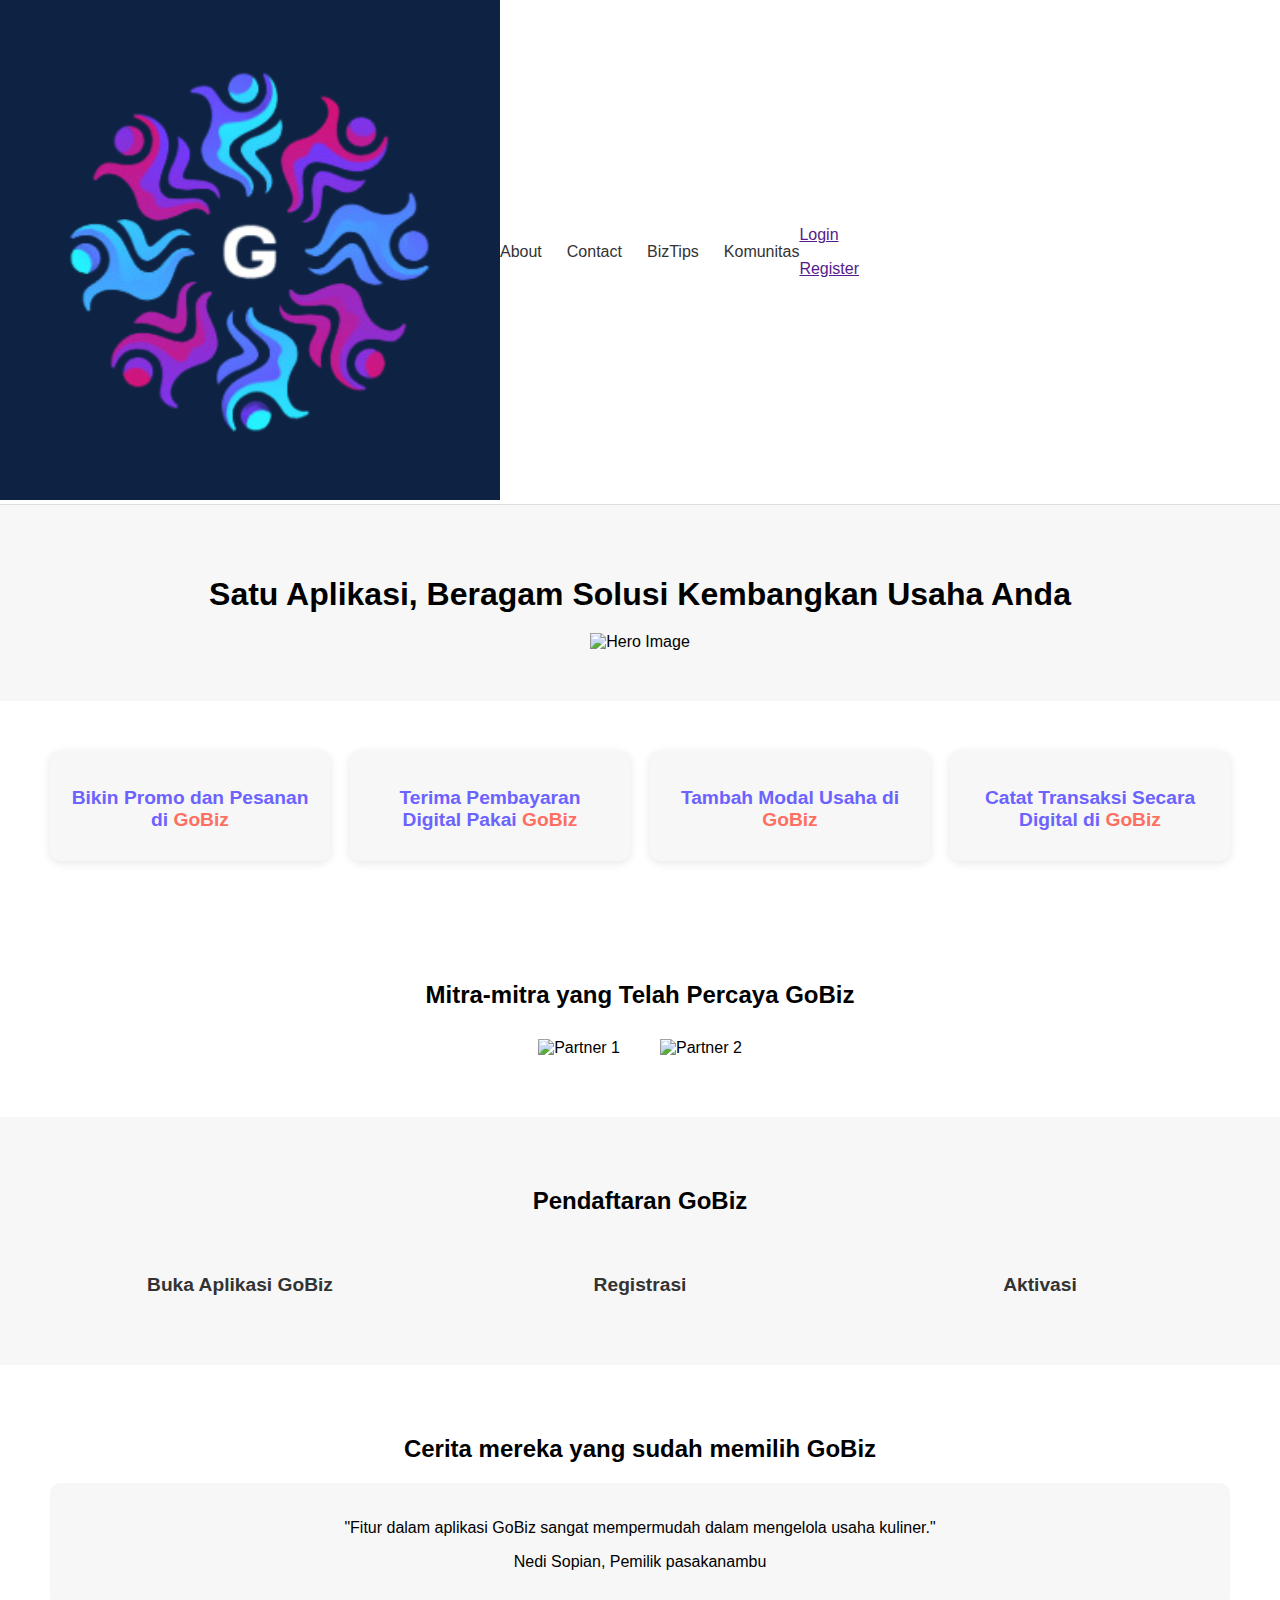
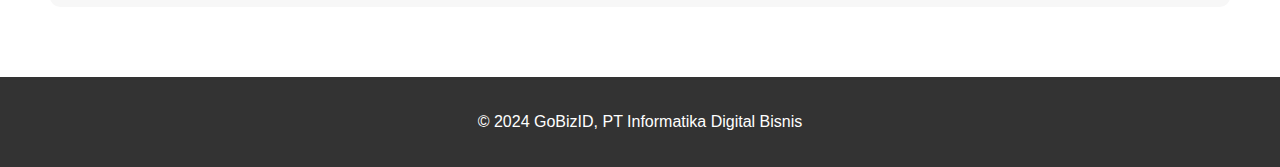
==== index.html @ c389ae64 "add Contact Page" ====
<!DOCTYPE html>
<html lang="en">
<head>
    <meta charset="UTF-8">
    <meta name="viewport" content="width=device-width, initial-scale=1.0">
    <title>GoBiz - Solusi untuk Usaha Anda</title>

    <!-- SEO Meta Tags -->
    <meta name="description" content="GoBiz adalah solusi lengkap untuk mengembangkan usaha kuliner Anda, mulai dari penerimaan pembayaran digital hingga pengelolaan promosi.">
    <meta name="keywords" content="GoBiz, usaha kuliner, icalan, komplek,arisan, komunitas, bisnis, aplikasi bisnis">
    <meta name="author" content="GoBiz by Indibiz">
    <meta name="robots" content="index, follow">

    <!-- Open Graph / Facebook -->
    <meta property="og:type" content="website">
    <meta property="og:title" content="GoBiz - Solusi untuk Usaha Anda">
    <meta property="og:description" content="GoBiz adalah solusi lengkap untuk mengembangkan usaha kuliner Anda, mulai dari penerimaan pembayaran digital hingga pengelolaan promosi.">
    <meta property="og:image" content="img/square.webp">
    <meta property="og:url" content="https://go.biz.id">

    <!-- Twitter -->
    <meta name="twitter:card" content="summary_large_image">
    <meta name="twitter:title" content="GoBiz - Solusi untuk Usaha Anda">
    <meta name="twitter:description" content="GoBiz adalah solusi lengkap untuk mengembangkan usaha kuliner Anda, mulai dari penerimaan pembayaran digital hingga pengelolaan promosi.">
    <meta name="twitter:image" content="img/square.webp">

    <!-- Favicon -->
    <link rel="icon" href="img/food-package.png" type="image/x-icon">
    
    <link rel="stylesheet" href="styles.css">
    <script src="https://cdn.tailwindcss.com"></script>
    <link href="https://fonts.googleapis.com/css2?family=Roboto+Condensed:ital,wght@0,100..900;1,100..900&display=swap" rel="stylesheet">
</head>
<body>
    <header class="bg-white sticky top-0">
        <nav class="grid grid-cols-4 flex items-center px-10 py-2">
            <div class="w-16">
                <img class="rounded-[50%]" src="img/gobiz.png" alt="GoBiz Logo">
            </div>
            <ul class="flex col-span-2 justify-center gap-32 items-center">
                <li class="font-['Roboto_Condensed'] text-xl"><a class="font-bold" href="#">About</a></li>
                <li class="font-['Roboto_Condensed'] text-xl"><a class="font-bold" href="contact.html">Contact</a></li>
                <li class="font-['Roboto_Condensed'] text-xl"><a class="font-bold" href="#">BizTips</a></li>
                <li class="font-['Roboto_Condensed'] text-xl"><a class="font-bold" href="#">Komunitas</a></li>
            </ul>
            <div class="flex justify-end gap-6">
                <a href="" class="bg-green-300 px-4 py-2 rounded-lg border-2 border-blue-900 hover:bg-green-600 duration-500">
                    <p>Login</p>
                </a>
                <a href="" class="bg-white px-4 py-2 rounded-lg border-2 border-blue-900 hover:bg-gray-300 duration-500">
                    <p>Register</p>
                </a>
            </div>
        </nav>
    </header>

    <section class="hero">
        <div class="hero-text">
            <h1>Satu Aplikasi, Beragam Solusi Kembangkan Usaha Anda</h1>
        </div>
        <div class="hero-image">
            <img src="img/square.webp" alt="Hero Image">
        </div>
    </section>

    <section class="services">
        <div class="service">
            <h2>Bikin Promo dan Pesanan di <span>GoBiz</span></h2>
        </div>
        <div class="service">
            <h2>Terima Pembayaran Digital Pakai <span>GoBiz</span></h2>
        </div>
        <div class="service">
            <h2>Tambah Modal Usaha di <span>GoBiz</span></h2>
        </div>
        <div class="service">
            <h2>Catat Transaksi Secara Digital di <span>GoBiz</span></h2>
        </div>
    </section>

    <section class="partners">
        <h2>Mitra-mitra yang Telah Percaya GoBiz</h2>
        <div class="partner-logos">
            <img src="img/partner1.webp" alt="Partner 1">
            <img src="img/partner2.webp" alt="Partner 2">
            <!-- Add more logos as needed -->
        </div>
    </section>

    <section class="registration">
        <h2>Pendaftaran GoBiz</h2>
        <div class="steps">
            <div class="step">
                <h3>Buka Aplikasi GoBiz</h3>
            </div>
            <div class="step">
                <h3>Registrasi</h3>
            </div>
            <div class="step">
                <h3>Aktivasi</h3>
            </div>
        </div>
    </section>

    <section class="testimonials">
        <h2>Cerita mereka yang sudah memilih GoBiz</h2>
        <div class="testimonial">
            <p>"Fitur dalam aplikasi GoBiz sangat mempermudah dalam mengelola usaha kuliner."</p>
            <p>Nedi Sopian, Pemilik pasakanambu</p>
        </div>
    </section>

    <footer>
        <div class="footer-content">
            <p>© 2024 GoBizID, PT Informatika Digital Bisnis</p>
        </div>
    </footer>
    
    <script src="script.js"></script>
</body>
</html>
---- styles.css ----
/* General Styles */
body {
    font-family: Arial, sans-serif;
    margin: 0;
    padding: 0;
    box-sizing: border-box;
}

header {
    background-color: #fff;
    display: flex;
    justify-content: space-between;
    align-items: center;
    border-bottom: 1px solid #ddd;
}

.logo img {
    max-height: 60px;
    margin-right: 30px;
}

nav {
    display: flex;
    align-items: center;
    flex-grow: 1;
}

nav ul {
    list-style: none;
    display: flex;
    gap: 25px;
    margin: 0;
    padding: 0;
}

nav ul li a {
    text-decoration: none;
    color: #333;
    font-weight: 500;
}

.auth-buttons {
    display: flex;
    gap: 15px;
    margin-left: auto; /* This pushes the buttons to the right */
}

.btn {
    padding: 10px 20px;
    border: none;
    cursor: pointer;
    font-weight: 600;
}

.btn-signup {
    background-color: #6c63ff;
    color: #fff;
    border-radius: 5px;
}

.btn-login {
    background-color: #fff;
    color: #6c63ff;
    border: 1px solid #6c63ff;
    border-radius: 5px;
}

.hero {
    display: flex;
    flex-direction: column;
    align-items: center;
    padding: 50px;
    background-color: #f7f7f7;
    text-align: center;
}

.hero-text h1 {
    font-size: 2rem;
    margin-bottom: 20px;
}

.hero-image img {
    max-width: 100%;
    height: auto;
}


.services {
    display: grid;
    grid-template-columns: repeat(auto-fit, minmax(250px, 1fr));
    gap: 20px;
    padding: 50px;
    background-color: #fff;
    text-align: center;
}

.service {
    background-color: #f7f7f7;
    padding: 20px;
    border-radius: 10px;
    box-shadow: 0px 2px 10px rgba(0, 0, 0, 0.1);
}

.service h2 {
    font-size: 1.2rem;
    color: #6c63ff;
    margin-bottom: 10px;
}

.service span {
    color: #ff6f61;
}

.partners {
    padding: 50px;
    text-align: center;
}

.partner-logos {
    display: flex;
    justify-content: center;
    gap: 20px;
    flex-wrap: wrap;
}

.partner-logos img {
    max-width: 150px;
    height: auto;
    margin: 10px;
}

.registration {
    background-color: #f7f7f7;
    padding: 50px;
    text-align: center;
}

.steps {
    display: grid;
    grid-template-columns: repeat(auto-fit, minmax(250px, 1fr));
    gap: 20px;
    padding-top: 20px;
}

.step h3 {
    font-size: 1.2rem;
    color: #333;
}

.testimonials {
    padding: 50px;
    text-align: center;
    background-color: #fff;
}

.testimonial {
    background-color: #f7f7f7;
    padding: 20px;
    border-radius: 10px;
    margin-bottom: 20px;
}

.testimonial-video video {
    max-width: 100%;
    border-radius: 10px;
}

footer {
    background-color: #333;
    color: #fff;
    text-align: center;
    padding: 20px;
}
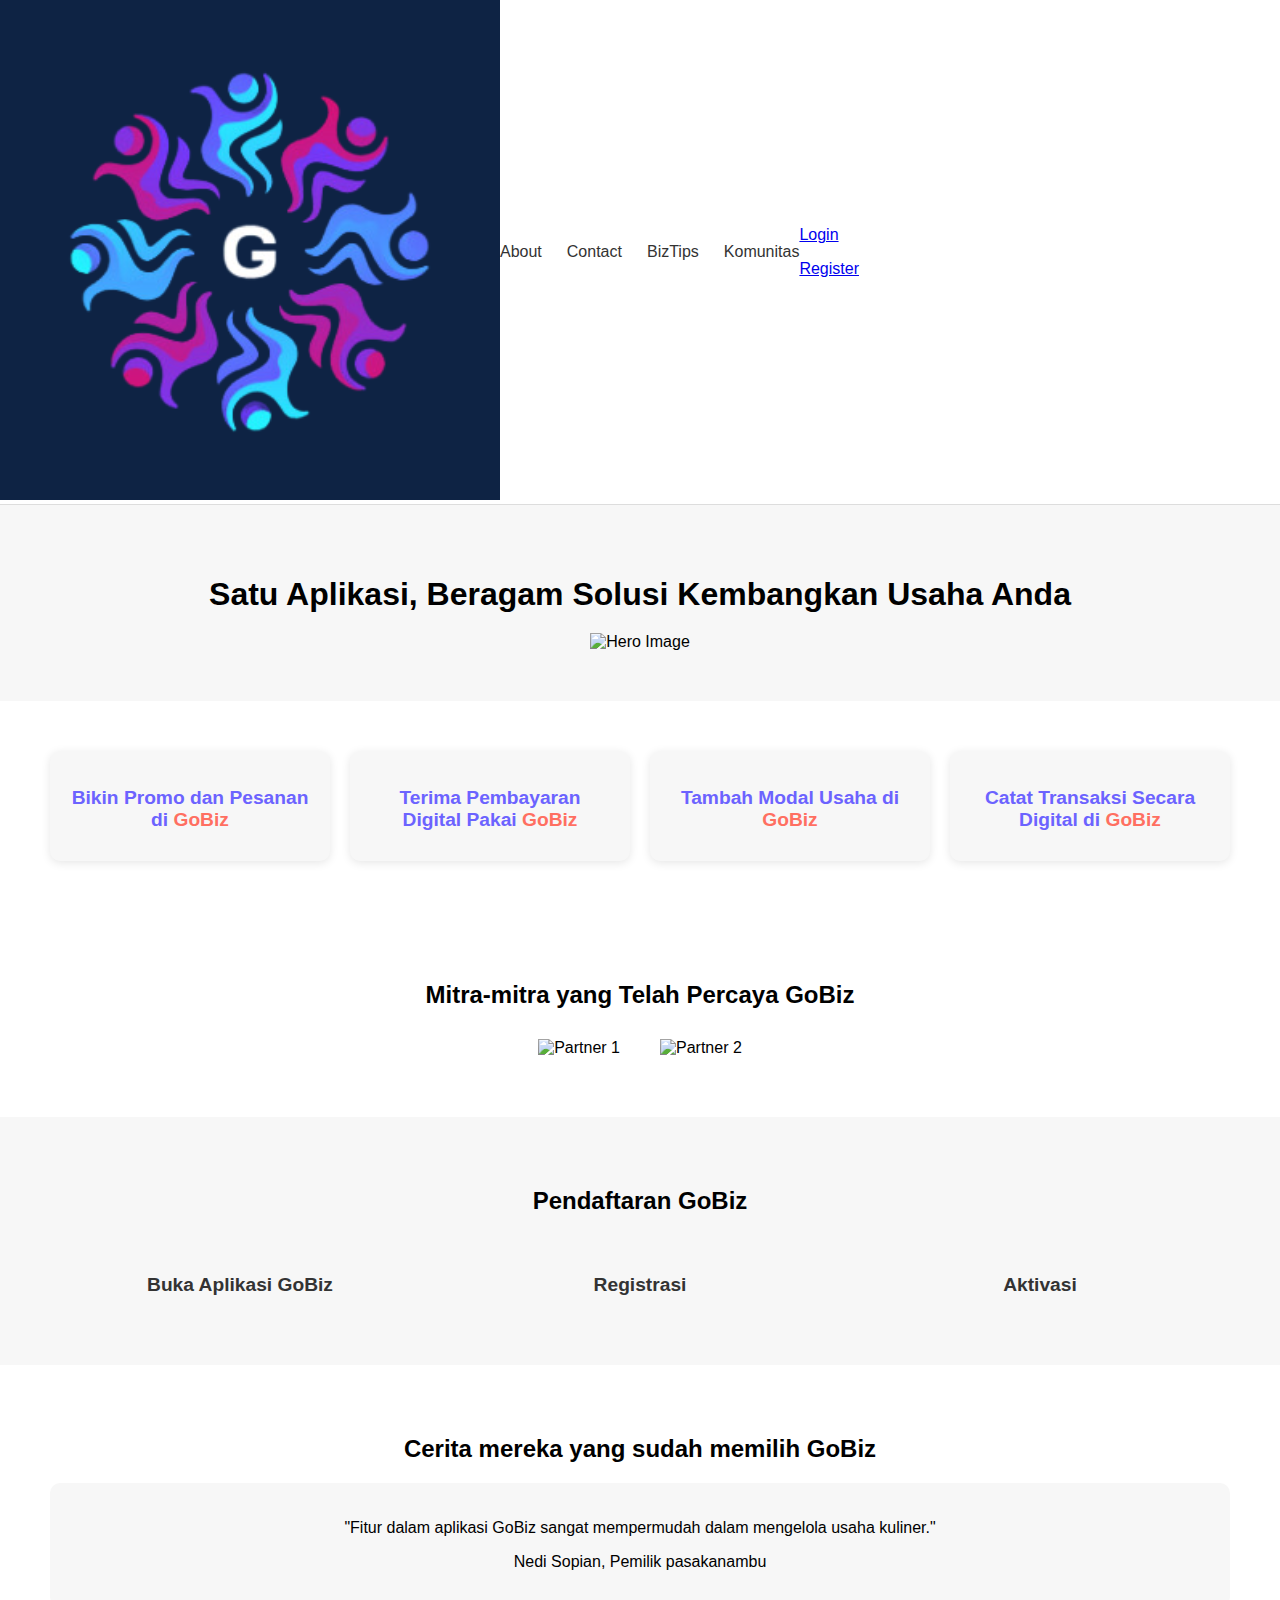
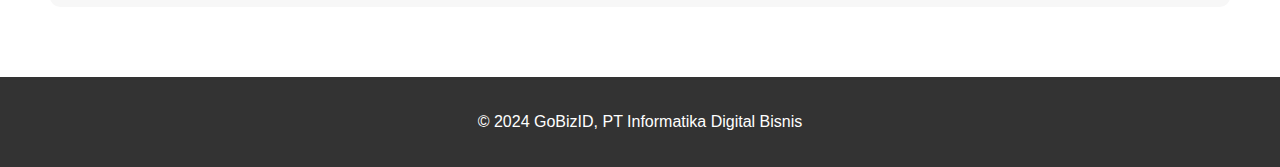
==== commit 3173fb6a: "mengganti link pada photo" ====
--- a/index.html
+++ b/index.html
@@ -35,19 +35,19 @@
     <header class="bg-white sticky top-0">
         <nav class="grid grid-cols-4 flex items-center px-10 py-2">
             <div class="w-16">
-                <img class="rounded-[50%]" src="img/gobiz.png" alt="GoBiz Logo">
+                <img class="rounded-[50%]" src="img/gobiz.png" alt="GoBiz Logo" >
             </div>
             <ul class="flex col-span-2 justify-center gap-32 items-center">
-                <li class="font-['Roboto_Condensed'] text-xl"><a class="font-bold" href="#">About</a></li>
+                <li class="font-['Roboto_Condensed'] text-xl"><a class="font-bold" href="about.html">About</a></li>
                 <li class="font-['Roboto_Condensed'] text-xl"><a class="font-bold" href="contact.html">Contact</a></li>
                 <li class="font-['Roboto_Condensed'] text-xl"><a class="font-bold" href="#">BizTips</a></li>
                 <li class="font-['Roboto_Condensed'] text-xl"><a class="font-bold" href="#">Komunitas</a></li>
             </ul>
             <div class="flex justify-end gap-6">
-                <a href="" class="bg-green-300 px-4 py-2 rounded-lg border-2 border-blue-900 hover:bg-green-600 duration-500">
+                <a href="user/login.html" class="bg-green-300 px-4 py-2 rounded-lg border-2 border-blue-900 hover:bg-green-600 duration-500">
                     <p>Login</p>
                 </a>
-                <a href="" class="bg-white px-4 py-2 rounded-lg border-2 border-blue-900 hover:bg-gray-300 duration-500">
+                <a href="user/register.html" class="bg-white px-4 py-2 rounded-lg border-2 border-blue-900 hover:bg-gray-300 duration-500">
                     <p>Register</p>
                 </a>
             </div>
@@ -81,8 +81,8 @@
     <section class="partners">
         <h2>Mitra-mitra yang Telah Percaya GoBiz</h2>
         <div class="partner-logos">
-            <img src="img/partner1.webp" alt="Partner 1">
-            <img src="img/partner2.webp" alt="Partner 2">
+            <img src=https://3dmdb.com/previews/13037200.jpg alt="Partner 1">
+            <img src=https://www.rajaloker.id/storage/company_logo/111620201415505fb2272678fcd.png alt="Partner 2">
             <!-- Add more logos as needed -->
         </div>
     </section>
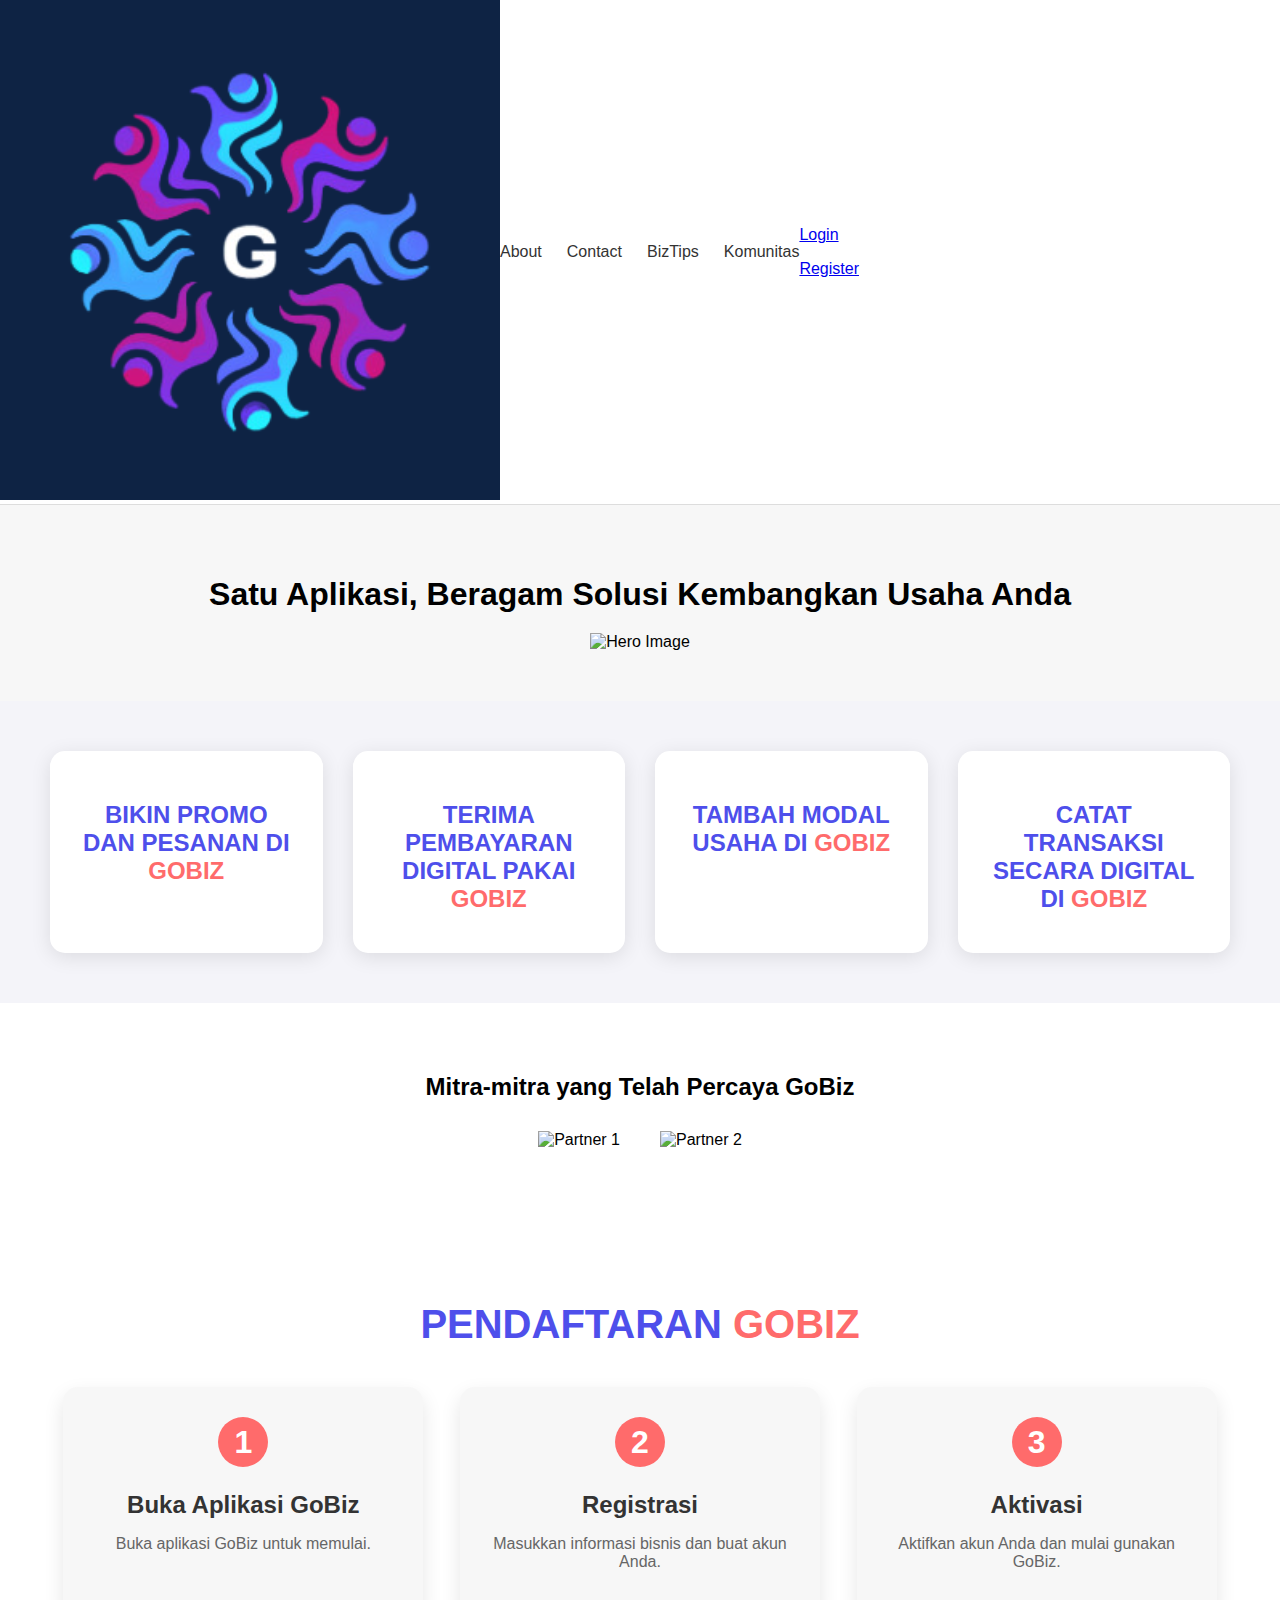
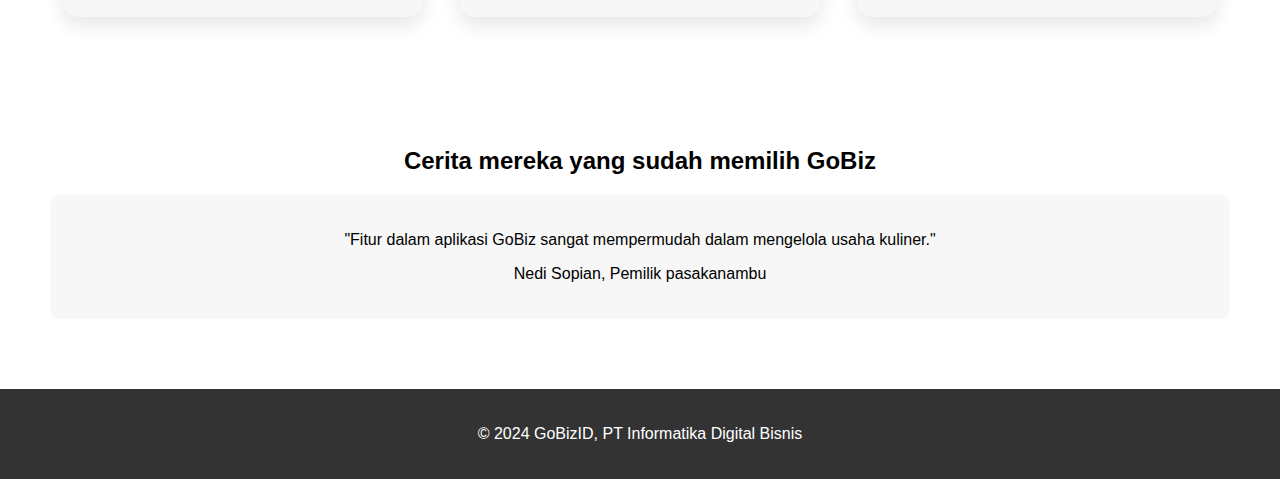
==== commit 5fc09ed5: "menambahkan hover pada index" ====
--- a/index.html
+++ b/index.html
@@ -30,6 +30,7 @@
     <link rel="stylesheet" href="styles.css">
     <script src="https://cdn.tailwindcss.com"></script>
     <link href="https://fonts.googleapis.com/css2?family=Roboto+Condensed:ital,wght@0,100..900;1,100..900&display=swap" rel="stylesheet">
+
 </head>
 <body>
     <header class="bg-white sticky top-0">
@@ -65,18 +66,23 @@
 
     <section class="services">
         <div class="service">
+            <i class="fas fa-tags"></i> <!-- Tambahkan icon -->
             <h2>Bikin Promo dan Pesanan di <span>GoBiz</span></h2>
         </div>
         <div class="service">
+            <i class="fas fa-credit-card"></i> <!-- Icon lainnya -->
             <h2>Terima Pembayaran Digital Pakai <span>GoBiz</span></h2>
         </div>
         <div class="service">
+            <i class="fas fa-briefcase"></i> <!-- Icon lainnya -->
             <h2>Tambah Modal Usaha di <span>GoBiz</span></h2>
         </div>
         <div class="service">
+            <i class="fas fa-receipt"></i> <!-- Icon lainnya -->
             <h2>Catat Transaksi Secara Digital di <span>GoBiz</span></h2>
         </div>
     </section>
+    
 
     <section class="partners">
         <h2>Mitra-mitra yang Telah Percaya GoBiz</h2>
@@ -87,20 +93,27 @@
         </div>
     </section>
 
-    <section class="registration">
-        <h2>Pendaftaran GoBiz</h2>
-        <div class="steps">
-            <div class="step">
-                <h3>Buka Aplikasi GoBiz</h3>
-            </div>
-            <div class="step">
-                <h3>Registrasi</h3>
-            </div>
-            <div class="step">
-                <h3>Aktivasi</h3>
-            </div>
+   <section class="registration">
+    <h2>Pendaftaran <span>GoBiz</span></h2>
+    <div class="steps">
+        <div class="step">
+            <div class="step-number">1</div> <!-- Tambahkan angka atau icon -->
+            <h3>Buka Aplikasi GoBiz</h3>
+            <p>Buka aplikasi GoBiz untuk memulai.</p>
         </div>
-    </section>
+        <div class="step">
+            <div class="step-number">2</div>
+            <h3>Registrasi</h3>
+            <p>Masukkan informasi bisnis dan buat akun Anda.</p>
+        </div>
+        <div class="step">
+            <div class="step-number">3</div>
+            <h3>Aktivasi</h3>
+            <p>Aktifkan akun Anda dan mulai gunakan GoBiz.</p>
+        </div>
+    </div>
+</section>
+
 
     <section class="testimonials">
         <h2>Cerita mereka yang sudah memilih GoBiz</h2>
--- a/styles.css
+++ b/styles.css
@@ -85,31 +85,59 @@
 }
 
 
+/* Style for the service section */
 .services {
     display: grid;
     grid-template-columns: repeat(auto-fit, minmax(250px, 1fr));
-    gap: 20px;
-    padding: 50px;
-    background-color: #fff;
-    text-align: center;
-}
-
+    gap: 30px;
+    padding: 50px;
+    background-color: #f4f4f9;
+    text-align: center;
+}
+
+/* Individual service box style */
 .service {
-    background-color: #f7f7f7;
-    padding: 20px;
-    border-radius: 10px;
-    box-shadow: 0px 2px 10px rgba(0, 0, 0, 0.1);
-}
-
+    background-color: #fff;
+    padding: 30px;
+    border-radius: 15px;
+    box-shadow: 0px 4px 20px rgba(0, 0, 0, 0.1);
+    transition: transform 0.3s ease, box-shadow 0.3s ease;
+}
+
+/* Hover effect for the service box */
+.service:hover {
+    transform: translateY(-10px);
+    box-shadow: 0px 8px 30px rgba(0, 0, 0, 0.2);
+}
+
+/* Heading style */
 .service h2 {
-    font-size: 1.2rem;
-    color: #6c63ff;
-    margin-bottom: 10px;
-}
-
-.service span {
-    color: #ff6f61;
-}
+    font-size: 1.5rem;
+    color: #4e4feb;
+    margin: 20px 0 10px;
+    font-weight: bold;
+    text-transform: uppercase;
+}
+
+/* Color style for GoBiz span */
+.service h2 span {
+    color: #ff6b6b;
+    font-weight: 700;
+}
+
+/* Icon style */
+.service i {
+    font-size: 3rem;
+    color: #ff6b6b;
+    margin-bottom: 15px;
+    transition: color 0.3s ease;
+}
+
+/* Change icon color on hover */
+.service:hover i {
+    color: #4e4feb;
+}
+
 
 .partners {
     padding: 50px;
@@ -129,22 +157,95 @@
     margin: 10px;
 }
 
+/* Style for registration section */
 .registration {
+    background-color: #fff;
+    padding: 60px;
+    text-align: center;
+    color: #333;
+    position: relative;
+}
+
+/* Style for the registration heading */
+.registration h2 {
+    font-size: 2.5rem;
+    color: #4e4feb;
+    margin-bottom: 40px;
+    text-transform: uppercase;
+}
+
+/* Color and font style for "GoBiz" */
+.registration h2 span {
+    color: #ff6b6b;
+    font-weight: bold;
+}
+
+/* Flexbox for steps layout */
+.steps {
+    display: flex;
+    justify-content: space-around;
+    gap: 30px;
+    flex-wrap: wrap; /* Untuk membuatnya responsif di layar kecil */
+}
+
+/* Style for each step */
+.step {
     background-color: #f7f7f7;
-    padding: 50px;
-    text-align: center;
-}
-
-.steps {
-    display: grid;
-    grid-template-columns: repeat(auto-fit, minmax(250px, 1fr));
-    gap: 20px;
-    padding-top: 20px;
-}
-
+    padding: 30px;
+    border-radius: 15px;
+    width: 300px;
+    box-shadow: 0 8px 20px rgba(0, 0, 0, 0.1);
+    transition: transform 0.3s ease, box-shadow 0.3s ease;
+    position: relative;
+}
+
+/* Hover effect on each step */
+.step:hover {
+    transform: translateY(-10px);
+    box-shadow: 0 10px 30px rgba(0, 0, 0, 0.15);
+}
+
+/* Step number or icon style */
+.step-number {
+    background-color: #ff6b6b;
+    color: white;
+    font-size: 2rem;
+    font-weight: bold;
+    width: 50px;
+    height: 50px;
+    line-height: 50px;
+    border-radius: 50%;
+    display: flex;
+    justify-content: center;
+    align-items: center;
+    margin: 0 auto 20px auto;
+}
+
+/* Step title style */
 .step h3 {
-    font-size: 1.2rem;
+    font-size: 1.5rem;
     color: #333;
+    margin-bottom: 10px;
+}
+
+/* Paragraph for step description */
+.step p {
+    font-size: 1rem;
+    color: #666;
+}
+
+/* Responsive design */
+@media (max-width: 768px) {
+    .steps {
+        flex-direction: column;
+        align-items: center;
+    }
+    
+    .step {
+        width: 100%;
+        max-width: 350px;
+        margin-bottom: 20px;
+    }
 }
 
 .testimonials {
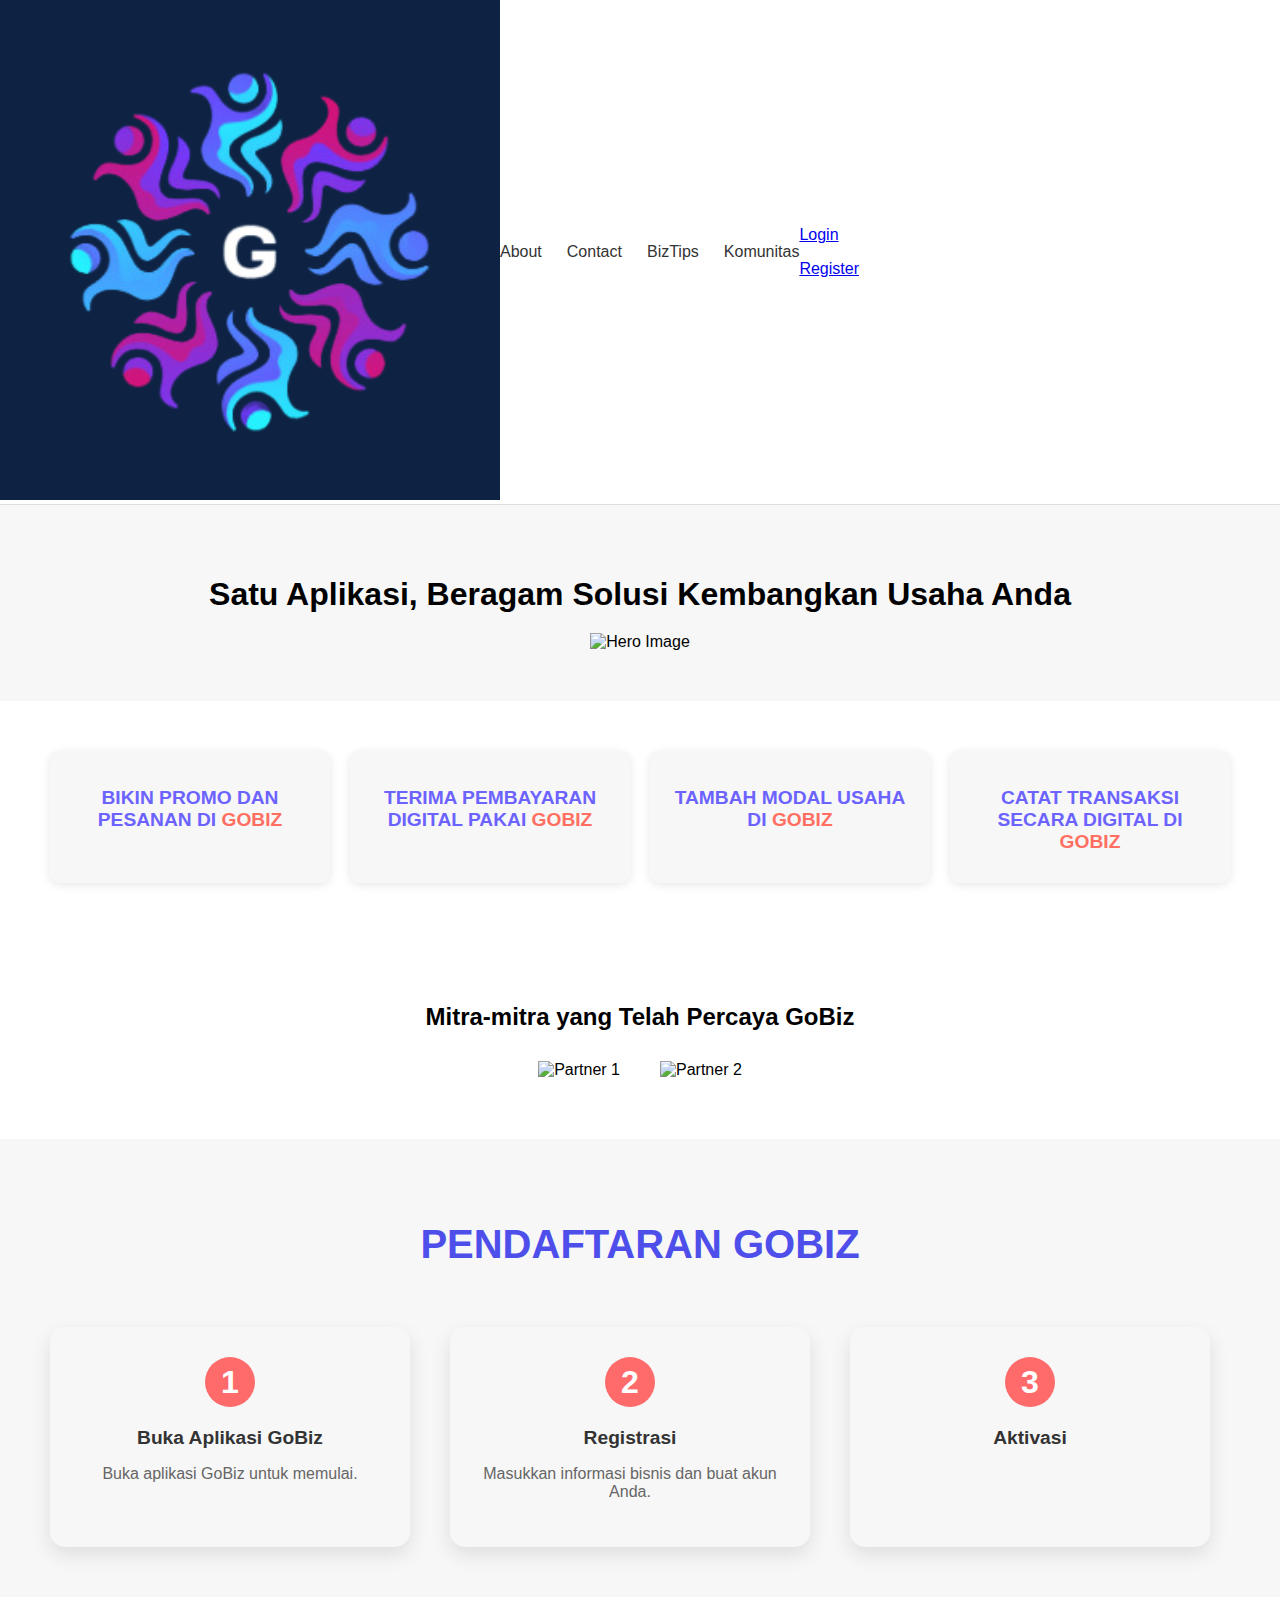
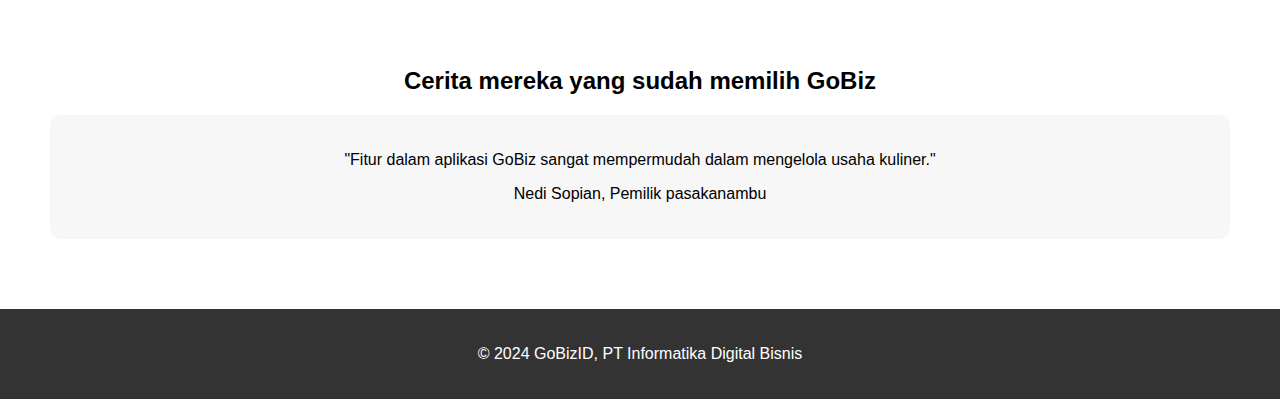
==== commit f0d0dd0c: "Refactor service and registration section styles" ====
--- a/index.html
+++ b/index.html
@@ -30,7 +30,6 @@
     <link rel="stylesheet" href="styles.css">
     <script src="https://cdn.tailwindcss.com"></script>
     <link href="https://fonts.googleapis.com/css2?family=Roboto+Condensed:ital,wght@0,100..900;1,100..900&display=swap" rel="stylesheet">
-
 </head>
 <body>
     <header class="bg-white sticky top-0">
@@ -94,7 +93,7 @@
     </section>
 
    <section class="registration">
-    <h2>Pendaftaran <span>GoBiz</span></h2>
+        <h2>Pendaftaran GoBiz</h2>
     <div class="steps">
         <div class="step">
             <div class="step-number">1</div> <!-- Tambahkan angka atau icon -->
@@ -109,8 +108,7 @@
         <div class="step">
             <div class="step-number">3</div>
             <h3>Aktivasi</h3>
-            <p>Aktifkan akun Anda dan mulai gunakan GoBiz.</p>
-        </div>
+            </div>
     </div>
 </section>
 
--- a/styles.css
+++ b/styles.css
@@ -89,18 +89,18 @@
 .services {
     display: grid;
     grid-template-columns: repeat(auto-fit, minmax(250px, 1fr));
-    gap: 30px;
-    padding: 50px;
-    background-color: #f4f4f9;
+    gap: 20px;
+    padding: 50px;
+    background-color: #fff;
     text-align: center;
 }
 
 /* Individual service box style */
 .service {
-    background-color: #fff;
-    padding: 30px;
-    border-radius: 15px;
-    box-shadow: 0px 4px 20px rgba(0, 0, 0, 0.1);
+    background-color: #f7f7f7;
+    padding: 20px;
+    border-radius: 10px;
+    box-shadow: 0px 2px 10px rgba(0, 0, 0, 0.1);
     transition: transform 0.3s ease, box-shadow 0.3s ease;
 }
 
@@ -112,32 +112,17 @@
 
 /* Heading style */
 .service h2 {
-    font-size: 1.5rem;
-    color: #4e4feb;
-    margin: 20px 0 10px;
+    font-size: 1.2rem;
+    color: #6c63ff;
+    margin-bottom: 10px;
     font-weight: bold;
     text-transform: uppercase;
 }
 
 /* Color style for GoBiz span */
-.service h2 span {
-    color: #ff6b6b;
-    font-weight: 700;
-}
-
-/* Icon style */
-.service i {
-    font-size: 3rem;
-    color: #ff6b6b;
-    margin-bottom: 15px;
-    transition: color 0.3s ease;
-}
-
-/* Change icon color on hover */
-.service:hover i {
-    color: #4e4feb;
-}
-
+.service span {
+    color: #ff6f61;
+}
 
 .partners {
     padding: 50px;
@@ -159,8 +144,8 @@
 
 /* Style for registration section */
 .registration {
-    background-color: #fff;
-    padding: 60px;
+    background-color: #f7f7f7;
+    padding: 50px;
     text-align: center;
     color: #333;
     position: relative;
@@ -182,10 +167,10 @@
 
 /* Flexbox for steps layout */
 .steps {
-    display: flex;
-    justify-content: space-around;
-    gap: 30px;
-    flex-wrap: wrap; /* Untuk membuatnya responsif di layar kecil */
+    display: grid;
+    grid-template-columns: repeat(auto-fit, minmax(250px, 1fr));
+    gap: 20px;
+    padding-top: 20px;
 }
 
 /* Style for each step */
@@ -223,7 +208,7 @@
 
 /* Step title style */
 .step h3 {
-    font-size: 1.5rem;
+    font-size: 1.2rem;
     color: #333;
     margin-bottom: 10px;
 }
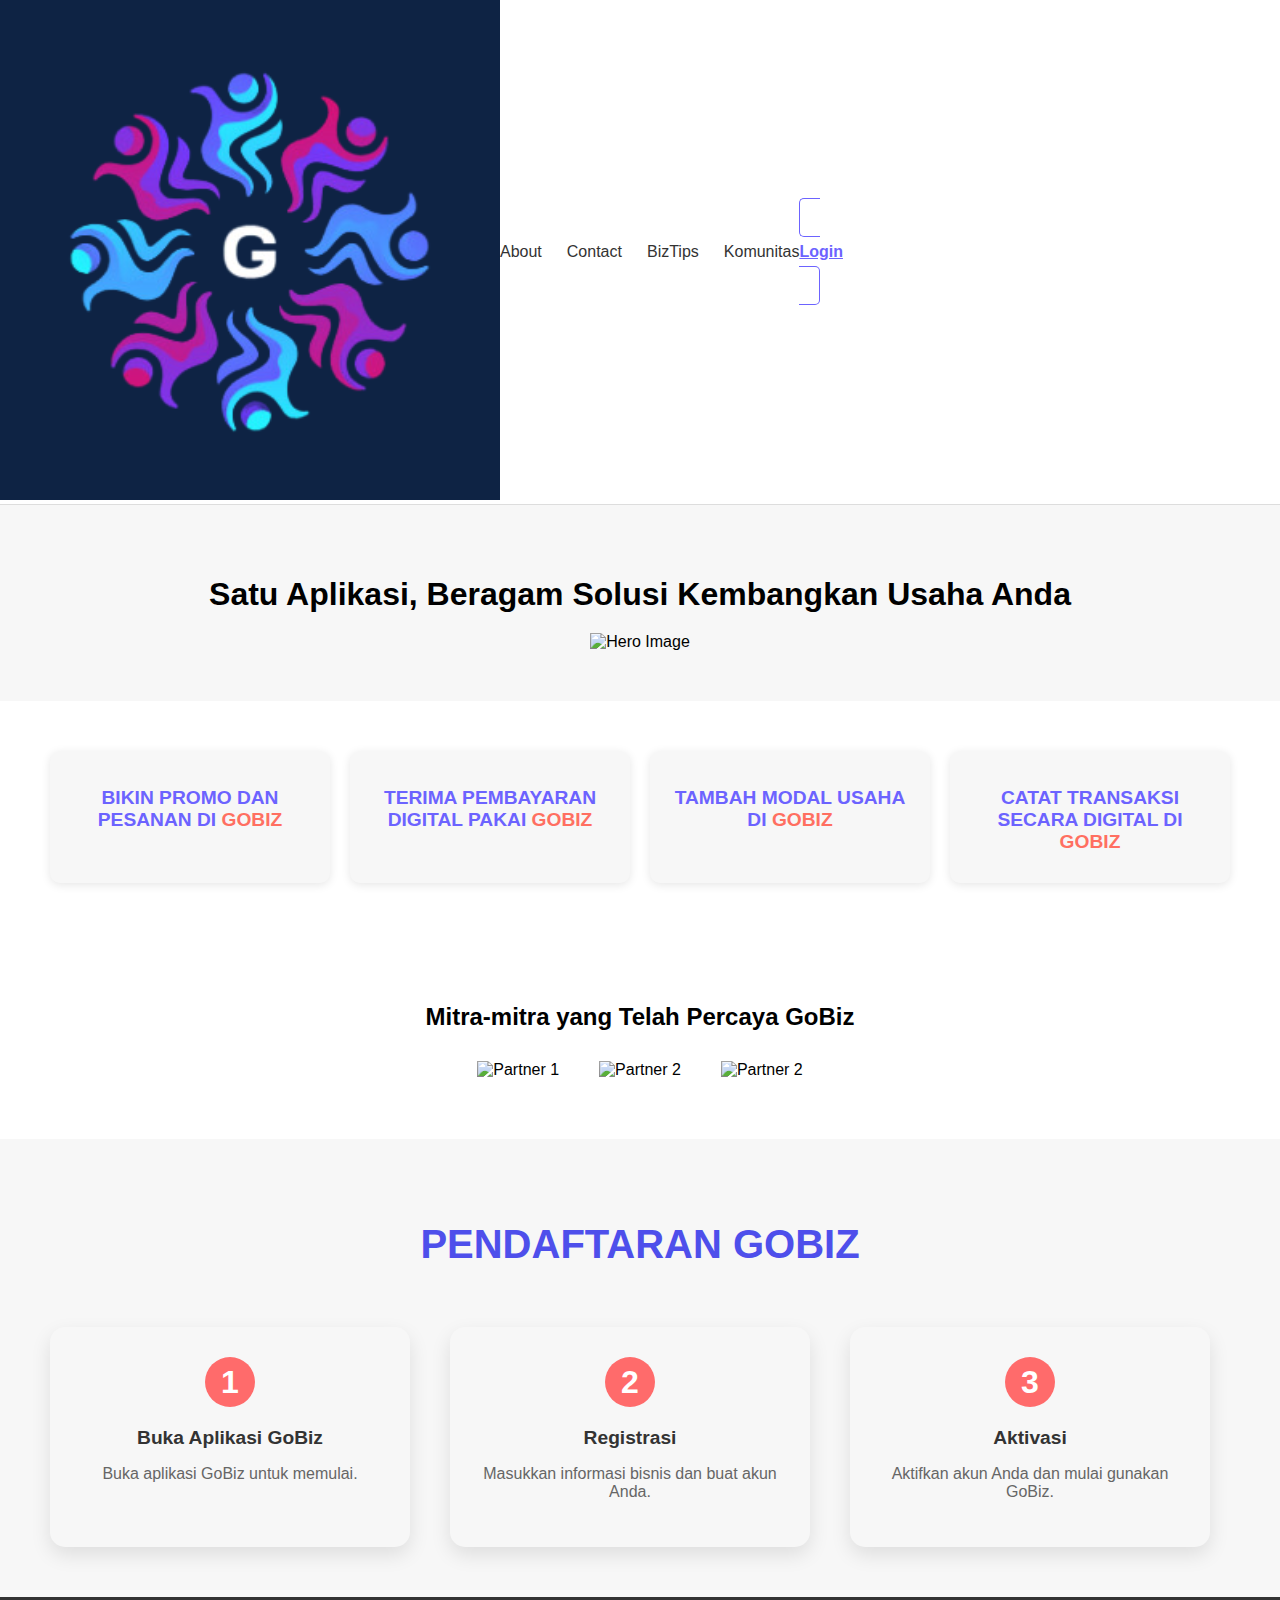
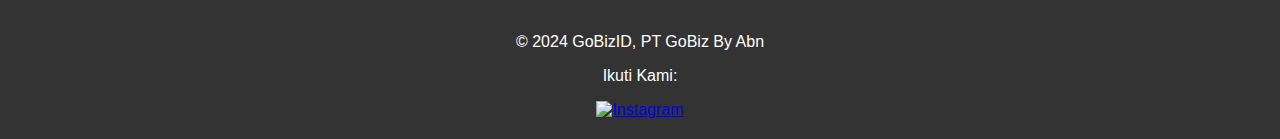
==== commit 5caded66: "menambahkan mitra pada index" ====
--- a/index.html
+++ b/index.html
@@ -44,13 +44,12 @@
                 <li class="font-['Roboto_Condensed'] text-xl"><a class="font-bold" href="#">Komunitas</a></li>
             </ul>
             <div class="flex justify-end gap-6">
-                <a href="user/login.html" class="bg-green-300 px-4 py-2 rounded-lg border-2 border-blue-900 hover:bg-green-600 duration-500">
+                <a href="user/login.html" class="btn btn-login">
                     <p>Login</p>
                 </a>
-                <a href="user/register.html" class="bg-white px-4 py-2 rounded-lg border-2 border-blue-900 hover:bg-gray-300 duration-500">
-                    <p>Register</p>
-                </a>
+
             </div>
+            
         </nav>
     </header>
 
@@ -65,19 +64,19 @@
 
     <section class="services">
         <div class="service">
-            <i class="fas fa-tags"></i> <!-- Tambahkan icon -->
+            <i class="fas fa-tags"></i> 
             <h2>Bikin Promo dan Pesanan di <span>GoBiz</span></h2>
         </div>
         <div class="service">
-            <i class="fas fa-credit-card"></i> <!-- Icon lainnya -->
+            <i class="fas fa-credit-card"></i> 
             <h2>Terima Pembayaran Digital Pakai <span>GoBiz</span></h2>
         </div>
         <div class="service">
-            <i class="fas fa-briefcase"></i> <!-- Icon lainnya -->
+            <i class="fas fa-briefcase"></i>
             <h2>Tambah Modal Usaha di <span>GoBiz</span></h2>
         </div>
         <div class="service">
-            <i class="fas fa-receipt"></i> <!-- Icon lainnya -->
+            <i class="fas fa-receipt"></i> 
             <h2>Catat Transaksi Secara Digital di <span>GoBiz</span></h2>
         </div>
     </section>
@@ -86,9 +85,9 @@
     <section class="partners">
         <h2>Mitra-mitra yang Telah Percaya GoBiz</h2>
         <div class="partner-logos">
-            <img src=https://3dmdb.com/previews/13037200.jpg alt="Partner 1">
-            <img src=https://www.rajaloker.id/storage/company_logo/111620201415505fb2272678fcd.png alt="Partner 2">
-            <!-- Add more logos as needed -->
+            <img src=https://3dmdb.com/previews/13037200.jpg alt="Partner 1" class="rounded-[50%]">
+            <img src=https://www.rajaloker.id/storage/company_logo/111620201415505fb2272678fcd.png alt="Partner 2" class="rounded-[50%] ">
+            <img src=https://mir-s3-cdn-cf.behance.net/projects/404/0c23cb161998201.Y3JvcCw4MDgsNjMyLDcyLDA.png alt="Partner 2" class="rounded-[50%] ">
         </div>
     </section>
 
@@ -96,7 +95,7 @@
         <h2>Pendaftaran GoBiz</h2>
     <div class="steps">
         <div class="step">
-            <div class="step-number">1</div> <!-- Tambahkan angka atau icon -->
+            <div class="step-number">1</div> 
             <h3>Buka Aplikasi GoBiz</h3>
             <p>Buka aplikasi GoBiz untuk memulai.</p>
         </div>
@@ -108,22 +107,22 @@
         <div class="step">
             <div class="step-number">3</div>
             <h3>Aktivasi</h3>
+            <P>Aktifkan akun Anda dan mulai gunakan GoBiz.</P>
             </div>
     </div>
-</section>
+   </section>      
 
-
-    <section class="testimonials">
-        <h2>Cerita mereka yang sudah memilih GoBiz</h2>
-        <div class="testimonial">
-            <p>"Fitur dalam aplikasi GoBiz sangat mempermudah dalam mengelola usaha kuliner."</p>
-            <p>Nedi Sopian, Pemilik pasakanambu</p>
-        </div>
-    </section>
-
-    <footer>
+    <footer class="bg-gray-800 text-white">
         <div class="footer-content">
-            <p>© 2024 GoBizID, PT Informatika Digital Bisnis</p>
+            <p>© 2024 GoBizID, PT GoBiz By Abn</p>
+            <div style="margin-top: 5px;">
+                <p>Ikuti Kami:</p>
+                <div style="display: flex; justify-content: center; gap: 20px;">
+                    <a href="https://www.instagram.com/abnxrmally" target="_blank">
+                        <img src="https://upload.wikimedia.org/wikipedia/commons/a/a5/Instagram_icon.png" alt="Instagram" style="width: 30px; height: 30px;">
+                    </a>
+                </div>
+            </div> 
         </div>
     </footer>
     
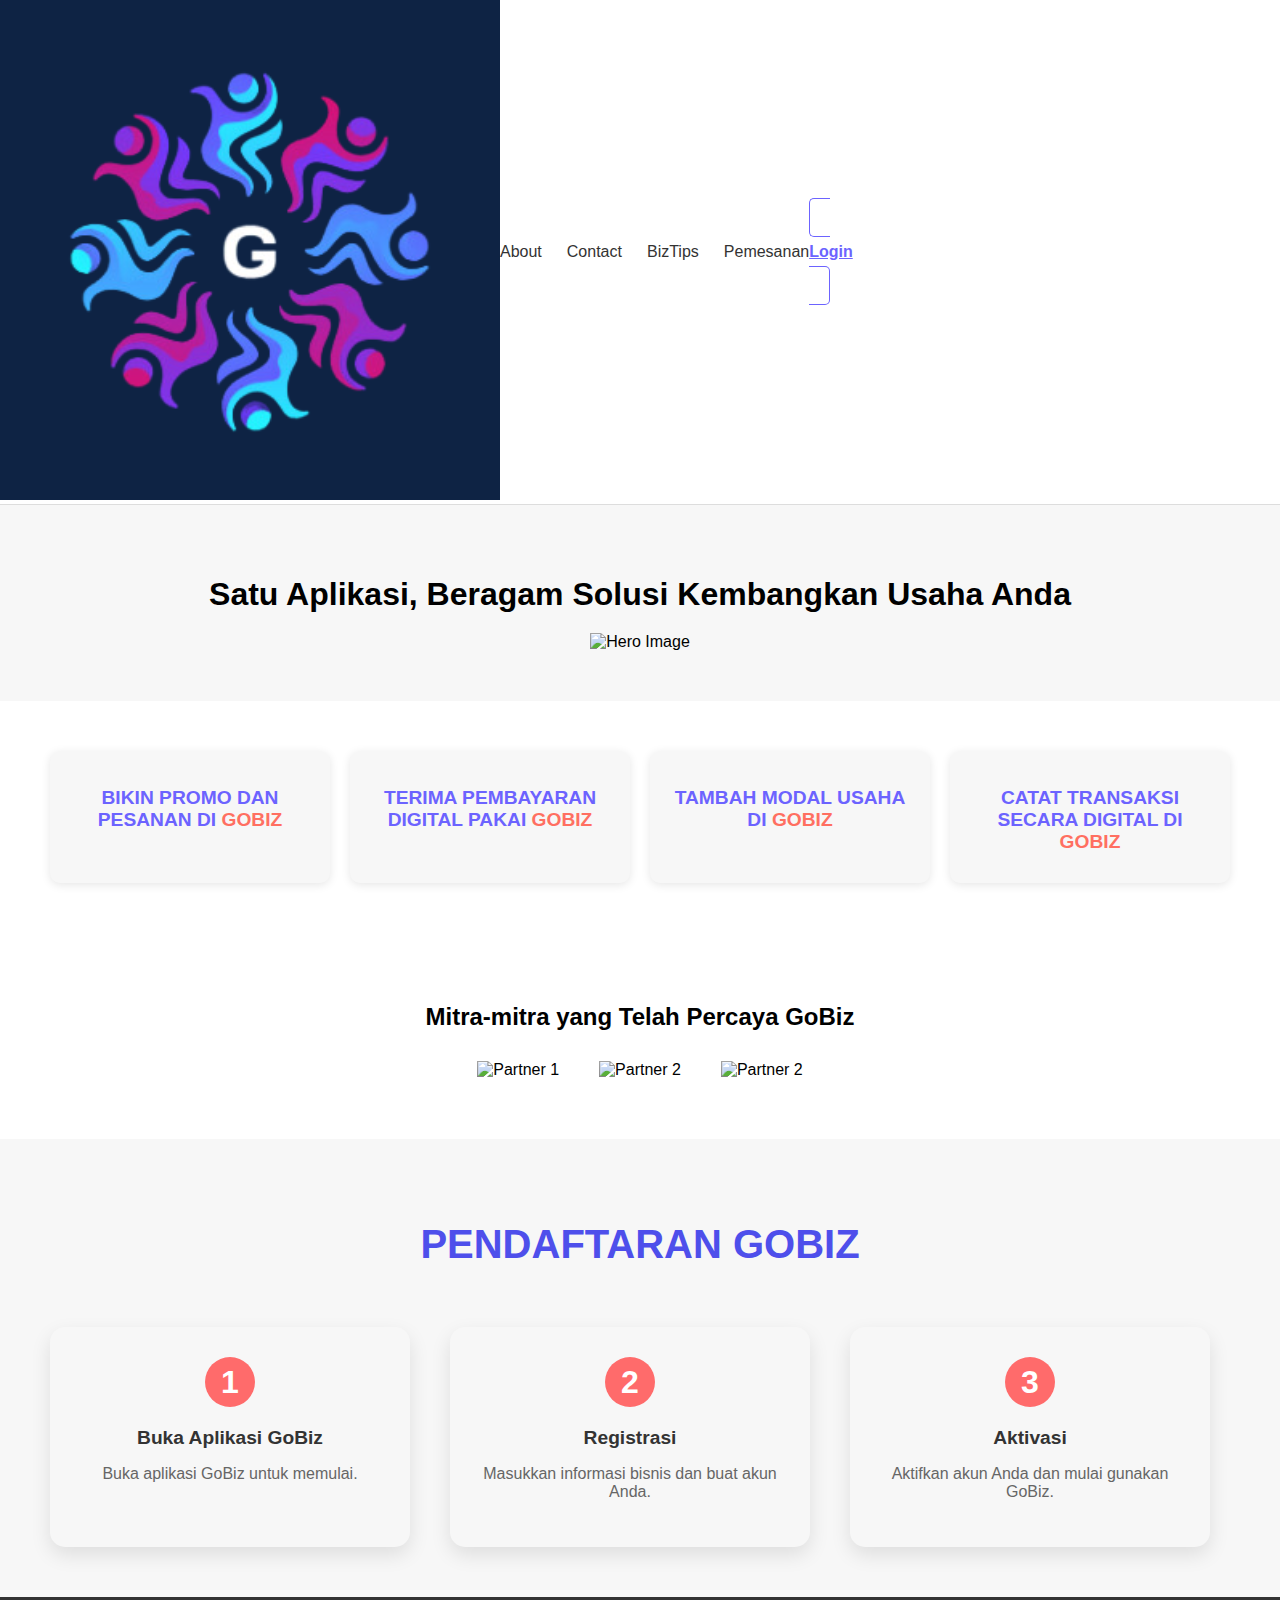
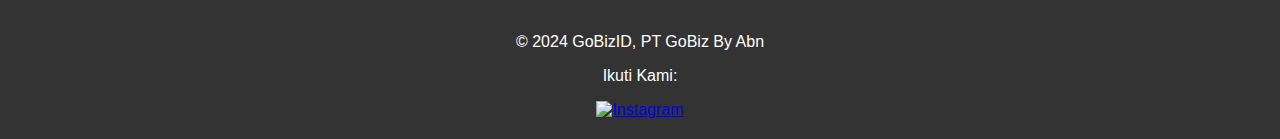
==== commit 70afc66c: "menambahkan link pemesanan" ====
--- a/index.html
+++ b/index.html
@@ -40,8 +40,8 @@
             <ul class="flex col-span-2 justify-center gap-32 items-center">
                 <li class="font-['Roboto_Condensed'] text-xl"><a class="font-bold" href="about.html">About</a></li>
                 <li class="font-['Roboto_Condensed'] text-xl"><a class="font-bold" href="contact.html">Contact</a></li>
-                <li class="font-['Roboto_Condensed'] text-xl"><a class="font-bold" href="#">BizTips</a></li>
-                <li class="font-['Roboto_Condensed'] text-xl"><a class="font-bold" href="#">Komunitas</a></li>
+                <li class="font-['Roboto_Condensed'] text-xl"><a class="font-bold" href="tips.html">BizTips</a></li>
+                <li class="font-['Roboto_Condensed'] text-xl"><a class="font-bold" href="user/index.html">Pemesanan</a></li>
             </ul>
             <div class="flex justify-end gap-6">
                 <a href="user/login.html" class="btn btn-login">
